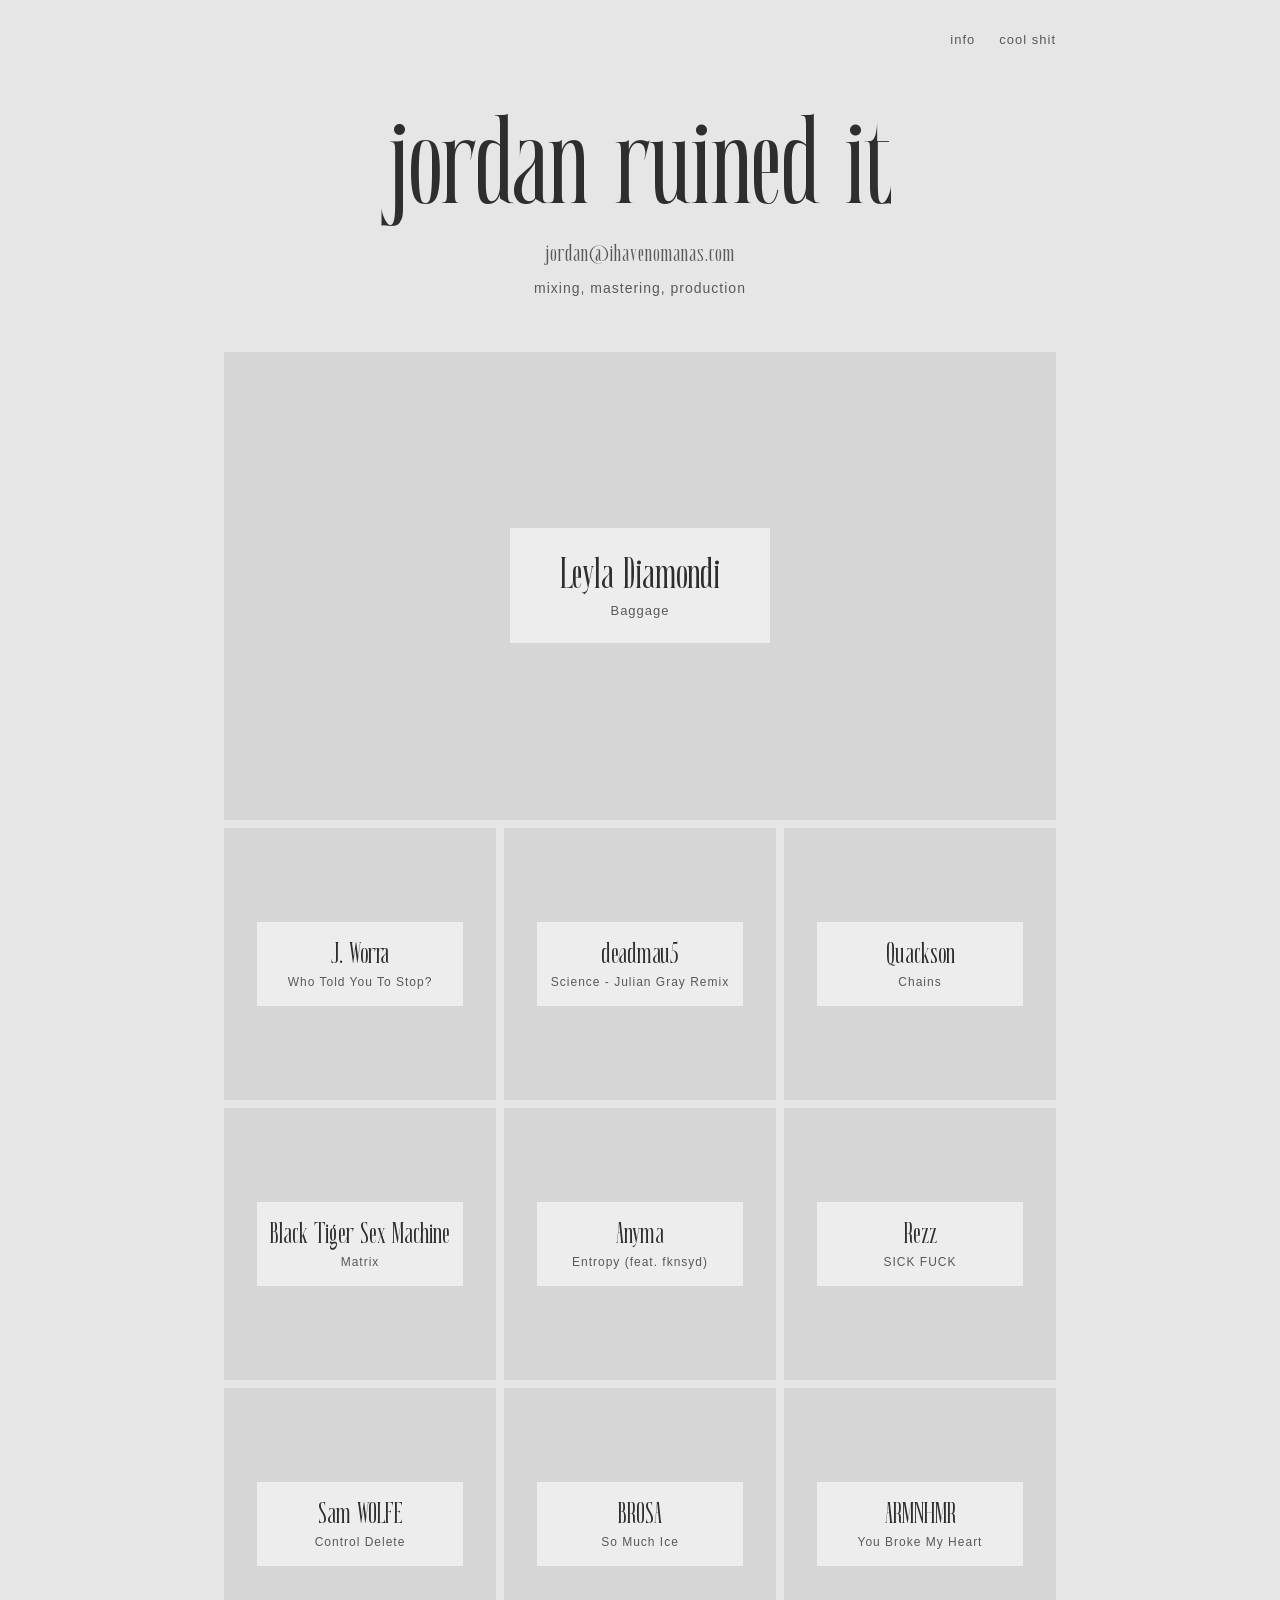
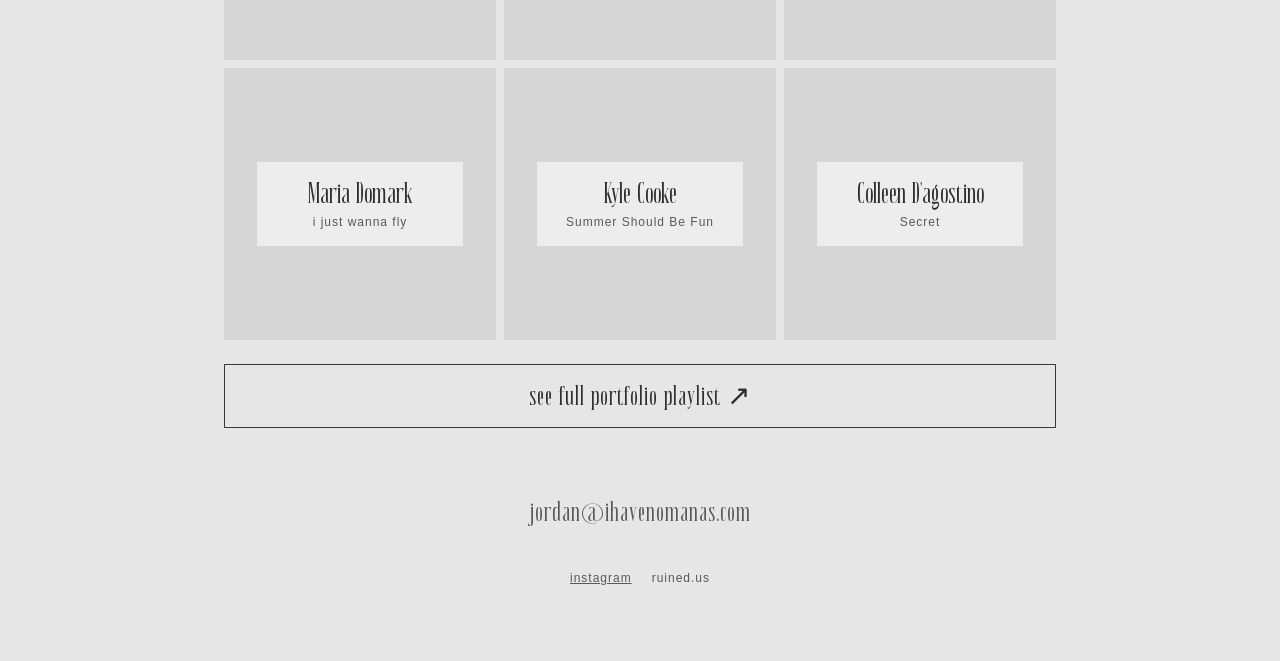
==== index.html @ 238e40a8 "Replace dark header buttons with a back link one level up /info and /cool-shit/ go back to the home " ====
<!doctype html>
<html lang="en">
<head>
  <meta charset="utf-8">
  <meta name="viewport" content="width=device-width, initial-scale=1">
  <title>jordan ruined it | Mixing, Mastering &amp; Production</title>
  <meta name="description" content="Mixing, mastering and production by Jordan.">
  <link rel="icon" href="/favicon.ico" sizes="48x48">
  <link rel="icon" href="/assets/icon.svg" type="image/svg+xml">
  <link rel="apple-touch-icon" href="/apple-touch-icon.png">
  <link rel="preload" href="/assets/RiverSHINE.ttf" as="font" type="font/ttf" crossorigin>
  <link rel="stylesheet" href="/assets/style.css?v=10">
  <noscript><style>#grid { display: none; }</style></noscript>
  <meta property="og:title" content="jordan ruined it">
  <meta property="og:description" content="Mixing, mastering &amp; production">
  <meta property="og:url" content="https://ruined.us/">
  <meta property="og:type" content="website">
</head>
<body>
  <nav class="wrap nav" aria-label="Main">
    <a href="/info">info</a>
    <a href="/cool-shit/">cool shit</a>
  </nav>

  <header class="wrap hero">
    <h1>jordan ruined it</h1>
    <a class="email" href="mailto:jordan@ihavenomanas.com">jordan@ihavenomanas.com</a>
    <p class="tagline">mixing, mastering, production</p>
  </header>

  <main class="wrap">
    <section id="work" aria-label="Selected work">
      <div class="grid" id="grid" aria-busy="true" aria-label="Loading selected work">
        <span class="tile tile--featured tile--skeleton" style="--i:0" aria-hidden="true"></span>
        <span class="tile tile--skeleton" style="--i:1" aria-hidden="true"></span>
        <span class="tile tile--skeleton" style="--i:2" aria-hidden="true"></span>
        <span class="tile tile--skeleton" style="--i:3" aria-hidden="true"></span>
        <span class="tile tile--skeleton" style="--i:4" aria-hidden="true"></span>
        <span class="tile tile--skeleton" style="--i:5" aria-hidden="true"></span>
        <span class="tile tile--skeleton" style="--i:6" aria-hidden="true"></span>
        <span class="tile tile--skeleton" style="--i:7" aria-hidden="true"></span>
        <span class="tile tile--skeleton" style="--i:8" aria-hidden="true"></span>
        <span class="tile tile--skeleton" style="--i:9" aria-hidden="true"></span>
        <span class="tile tile--skeleton" style="--i:10" aria-hidden="true"></span>
        <span class="tile tile--skeleton" style="--i:11" aria-hidden="true"></span>
        <span class="tile tile--skeleton" style="--i:12" aria-hidden="true"></span>
      </div>
      <a class="playlist" href="https://open.spotify.com/playlist/2USDDnrlxhw82ydTl5TfbN" target="_blank" rel="noopener">see full portfolio playlist ↗</a>
    </section>
  </main>

  <footer id="contact" class="wrap footer footer--info">
    <a class="email" href="mailto:jordan@ihavenomanas.com">jordan@ihavenomanas.com</a>
    <div class="small">
      <a href="https://www.instagram.com/jordan_ruined_it/" target="_blank" rel="noopener">instagram</a>
      <span>ruined.us</span>
    </div>
  </footer>

  <script src="/assets/site.js?v=10" defer></script>
</body>
</html>
---- assets/style.css ----
@font-face {
  font-family: 'RiverShine';
  src: url('RiverSHINE.ttf') format('truetype');
  font-display: swap;
}

:root {
  --bg: #E6E6E6;
  --panel: #DCDCDC;
  --surface: #EDEDED;
  --tile: #D6D6D6;
  --ink: #2E2E2E;
  --ink-soft: #4A4A4A;
  --muted: #595959;
  --solid: #3A3A3A;
  --hover: #CFCFCF;
  --mark: #CBCBCB;
  --rule: #C2C2C2;
  --rule-soft: #C9C9C9;
  --display: 'RiverShine', 'Instrument Serif', Georgia, serif;
  --sans: Arial, Helvetica, sans-serif;
}

* { box-sizing: border-box; }
html { scroll-behavior: smooth; }

body {
  margin: 0;
  background: var(--bg);
  color: var(--ink);
  font-family: var(--sans);
  letter-spacing: 1px;
  display: flex;
  flex-direction: column;
  align-items: center;
}

a { color: var(--ink); }

.wrap { width: 100%; max-width: 880px; padding: 0 24px; }

/* nav */
.nav { display: flex; justify-content: flex-end; gap: 24px; padding-top: 20px; font-size: 13px; }
.nav a { color: var(--muted); text-decoration: none; padding: 12px 0; }
.nav .back { margin-right: auto; }
.nav a[aria-current="page"], .nav a:hover { color: var(--ink); }

/* hero */
.hero { display: flex; flex-direction: column; align-items: center; gap: 14px; text-align: center; padding-top: 48px; padding-bottom: 56px; }
.hero h1 { margin: 0; font-family: var(--display); font-weight: 400; font-size: clamp(72px, 10vw, 136px); line-height: 0.95; letter-spacing: 0; }
.email { font-family: var(--display); font-size: 24px; color: var(--muted); text-decoration: none; }
.email:hover { color: var(--ink); }
.tagline { margin: 0; font-size: 14px; color: var(--muted); }
.buttons { display: flex; flex-wrap: wrap; justify-content: center; gap: 10px; margin-top: 18px; }

.btn {
  display: inline-flex; align-items: center; min-height: 48px; padding: 0 22px;
  font-family: var(--display); font-size: 30px; letter-spacing: 1px; text-decoration: none;
  background: var(--solid); color: var(--bg); border: 1px solid var(--solid);
  transition: background .2s ease, color .2s ease;
}
.btn--ghost { background: transparent; color: var(--ink); }
.btn:hover { background: var(--hover); color: var(--ink); }

/* work grid */
.grid { display: grid; grid-template-columns: repeat(auto-fill, minmax(240px, 1fr)); gap: 8px; }
.tile {
  position: relative; display: flex; align-items: center; justify-content: center;
  aspect-ratio: 1; background: var(--tile); text-decoration: none; overflow: hidden;
}
.tile--featured { grid-column: 1 / -1; aspect-ratio: 16 / 9; }
/* one column (phones): the featured tile is square like the rest */
@media (max-width: 535px) {
  .tile--featured { aspect-ratio: 1; }
}
.tile img {
  position: absolute; inset: 0; width: 100%; height: 100%; object-fit: cover;
  filter: grayscale(1); opacity: .55; transition: filter .3s ease, opacity .3s ease;
}
.tile:hover img, .tile:focus-visible img { filter: none; opacity: 1; }
.label {
  position: relative; z-index: 1;
  display: flex; flex-direction: column; align-items: center; justify-content: center; gap: 6px;
  width: 76%; padding: 18px 12px; background: var(--surface); color: var(--ink);
  font-family: var(--display); font-size: 30px; line-height: 1; text-align: center; letter-spacing: 0;
  transition: background .2s ease, color .2s ease;
}
.tile--featured .label { width: auto; min-width: 260px; padding: 26px 32px; font-size: 44px; }
.label small { font-family: var(--sans); font-size: 12px; color: var(--muted); letter-spacing: 1px; }
.tile--featured .label small { font-size: 13px; }
.tile:hover .label, .tile:focus-visible .label { background: var(--solid); color: var(--bg); }
.tile:hover .label small, .tile:focus-visible .label small { color: var(--bg); }

/* loading state: grey squares with a light band sliding across, until the
   playlist (and then each cover) arrives */
.tile--skeleton, .tile.is-pending { background: #C6C6C6; }
.tile--skeleton::after, .tile.is-pending::after {
  content: ''; position: absolute; inset: 0; z-index: 2; pointer-events: none;
  left: -50%; right: -50%;
  background: linear-gradient(100deg, rgba(240,240,240,0) 5%, rgba(240,240,240,.85) 50%, rgba(240,240,240,0) 95%);
  transform: translateX(-100%);
  animation: shimmer 1.6s ease-in-out infinite;
  animation-delay: calc(var(--i, 0) * 90ms);
}
@keyframes shimmer { to { transform: translateX(100%); } }
.tile.is-pending .label { visibility: hidden; }
.tile img { opacity: 0; }
.tile img.is-loaded { opacity: .55; }
.tile:hover img.is-loaded, .tile:focus-visible img.is-loaded { opacity: 1; }
.tile--in { animation: tile-in .35s ease both; animation-delay: calc(var(--i, 0) * 30ms); }
@keyframes tile-in { from { opacity: 0; } to { opacity: 1; } }

.playlist {
  display: flex; align-items: center; justify-content: center; min-height: 64px; margin-top: 24px;
  border: 1px solid var(--solid); font-family: var(--display); font-size: 28px; letter-spacing: 1px; text-decoration: none;
  transition: background .2s ease, color .2s ease;
}
.playlist:hover { background: var(--solid); color: var(--bg); }

/* downloads (cool shit) */
.grid--3 { grid-template-columns: repeat(3, minmax(0, 1fr)); }
.tile--wide { grid-column: 1 / -1; aspect-ratio: 1486 / 1042; }
.tile--static img, .tile--static:hover img, .tile--static:focus-visible img { filter: none; opacity: 1; }
@media (max-width: 640px) {
  .grid--3 { grid-template-columns: minmax(0, 1fr); }
}
.shot { display: block; width: 100%; height: auto; }
.btn--disabled { background: transparent; color: var(--muted); border-color: var(--rule); cursor: default; }
.btn--disabled:hover { background: transparent; color: var(--muted); }

/* footer */
.footer { display: flex; flex-direction: column; align-items: center; gap: 14px; text-align: center; padding-top: 96px; padding-bottom: 64px; }
.footer .big { margin: 0; font-family: var(--display); font-size: 56px; line-height: 1; letter-spacing: 0; }
.footer .small { display: flex; gap: 20px; font-size: 12px; color: var(--muted); margin-top: 18px; }
.footer .small a, .footer .small span { color: var(--muted); padding: 12px 0; }
.footer--info { padding-top: 72px; }
.footer--info .email { font-size: 28px; }

/* info */
.stack { display: flex; flex-direction: column; gap: 16px; }
.photo {
  width: 100%; aspect-ratio: 1120 / 436; background: var(--rule-soft) url('studio.jpg') center / cover no-repeat;
  filter: grayscale(1); opacity: .85;
}
.panel { background: var(--panel); padding: clamp(28px, 6vw, 56px); display: flex; flex-direction: column; gap: 28px; }
.panel h2 {
  margin: 0; padding-bottom: 18px; border-bottom: 1px solid var(--rule);
  font-family: var(--display); font-weight: 400; font-size: 48px; line-height: 1; text-align: center; letter-spacing: 0;
}
.about { margin: 0 auto; max-width: 600px; font-size: 16px; line-height: 1.8; color: var(--ink-soft); text-align: center; }
.subsection { display: flex; flex-direction: column; align-items: center; gap: 14px; padding-top: 24px; border-top: 1px solid var(--rule); }
.sublabel { margin: 0; font-family: var(--sans); font-weight: 400; font-size: 12px; letter-spacing: 2px; color: var(--muted); }
.service-chips { margin: 0; padding: 0; list-style: none; display: flex; flex-wrap: wrap; justify-content: center; gap: 8px; }
.service-chips li { padding: 8px 14px; background: var(--surface); font-size: 13px; }
.note { margin: 0; font-size: 12px; color: var(--muted); text-align: center; }
.chips { display: flex; flex-wrap: wrap; justify-content: center; gap: 10px; }
.chips span { padding: 8px 14px; background: var(--surface); font-size: 13px; }
.steps { margin: 0; padding: 0; list-style: none; display: flex; flex-direction: column; font-size: 14px; line-height: 1.6; color: var(--ink-soft); counter-reset: step; }
.steps li { display: flex; gap: 18px; padding: 14px 0; border-bottom: 1px solid var(--rule-soft); counter-increment: step; }
.steps li:last-child { border-bottom: 0; }
.steps li::before { content: counter(step); font-family: var(--display); font-size: 22px; line-height: 1.1; color: var(--ink); min-width: 22px; }
.steps mark { background: var(--mark); color: var(--ink); }
.aside { padding: 18px 20px; background: var(--surface); font-size: 13px; line-height: 1.6; color: var(--ink-soft); }
.aside strong { color: var(--ink); }
.artists { margin: 0; font-size: 13px; line-height: 1.9; color: var(--ink-soft); text-align: justify; }

:focus-visible { outline: 2px solid var(--solid); outline-offset: 2px; }

@media (prefers-reduced-motion: reduce) {
  html { scroll-behavior: auto; }
  * { transition: none !important; animation: none !important; }
}
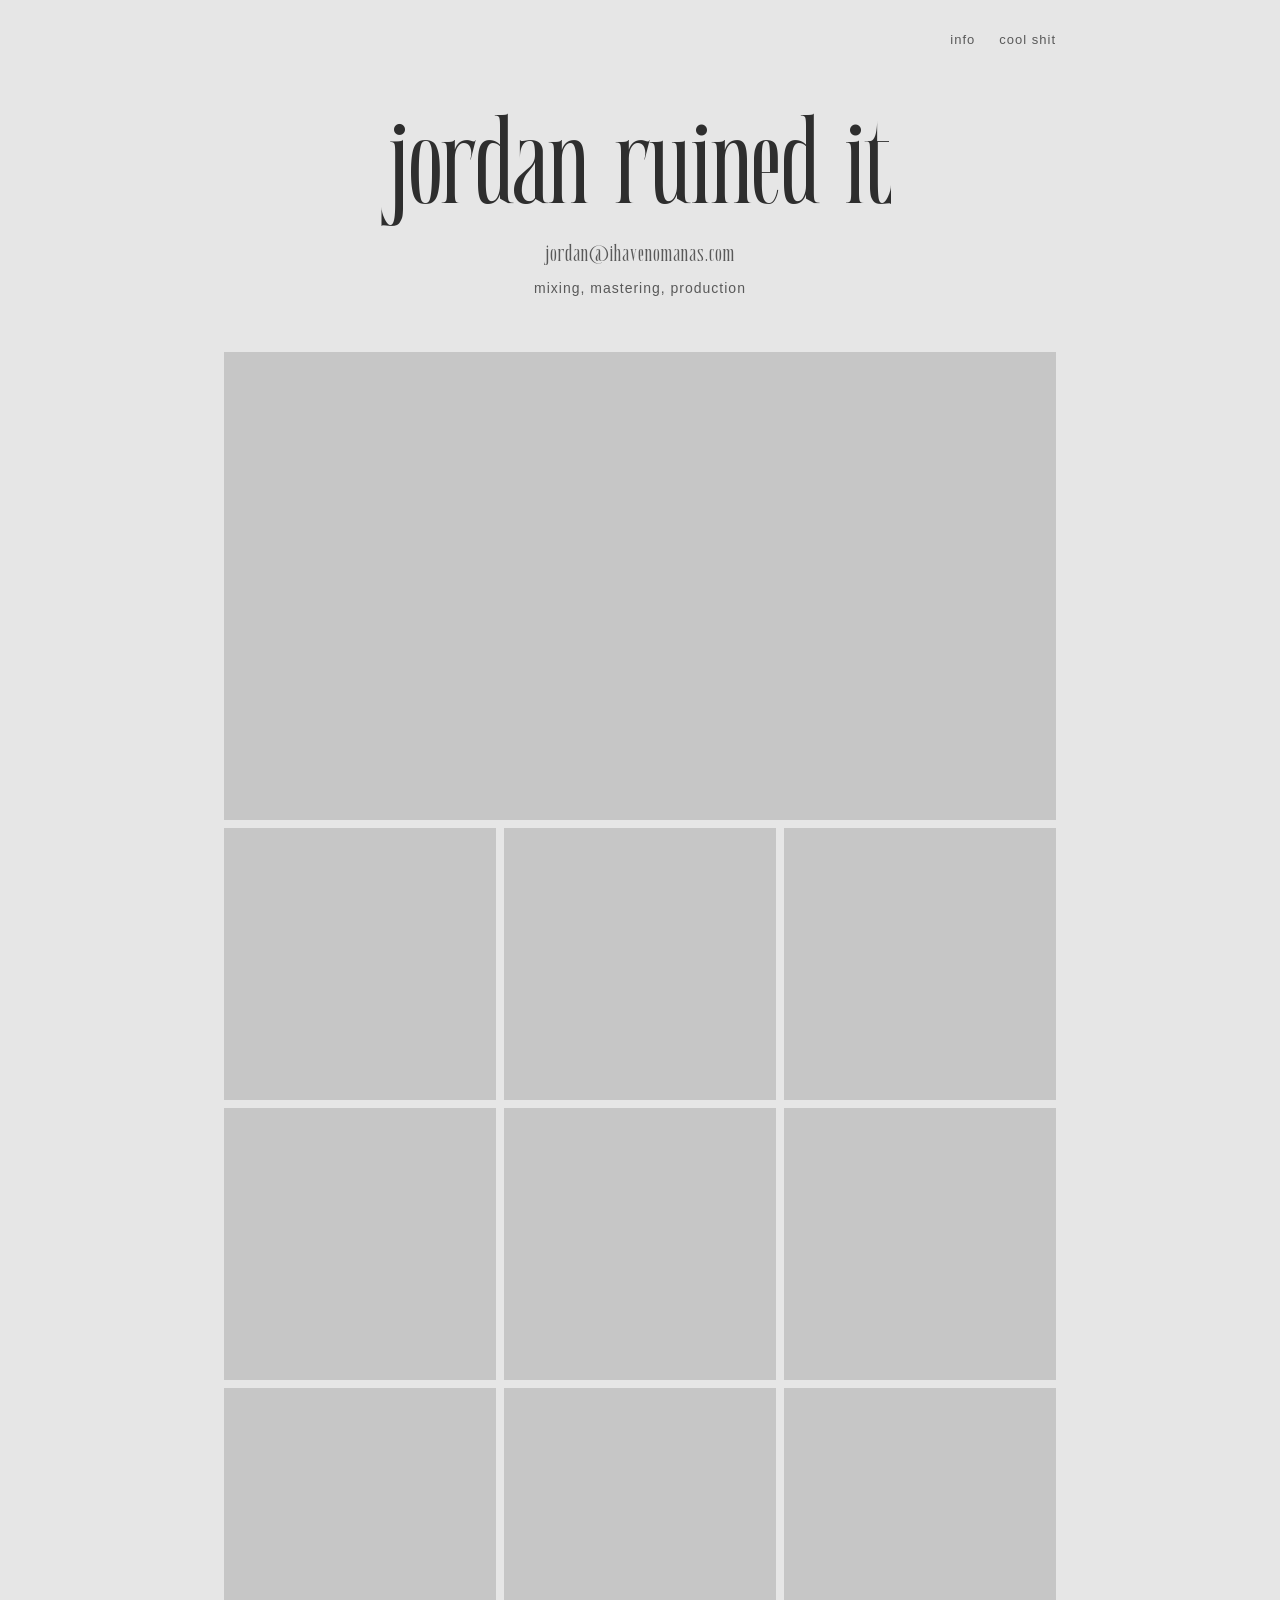
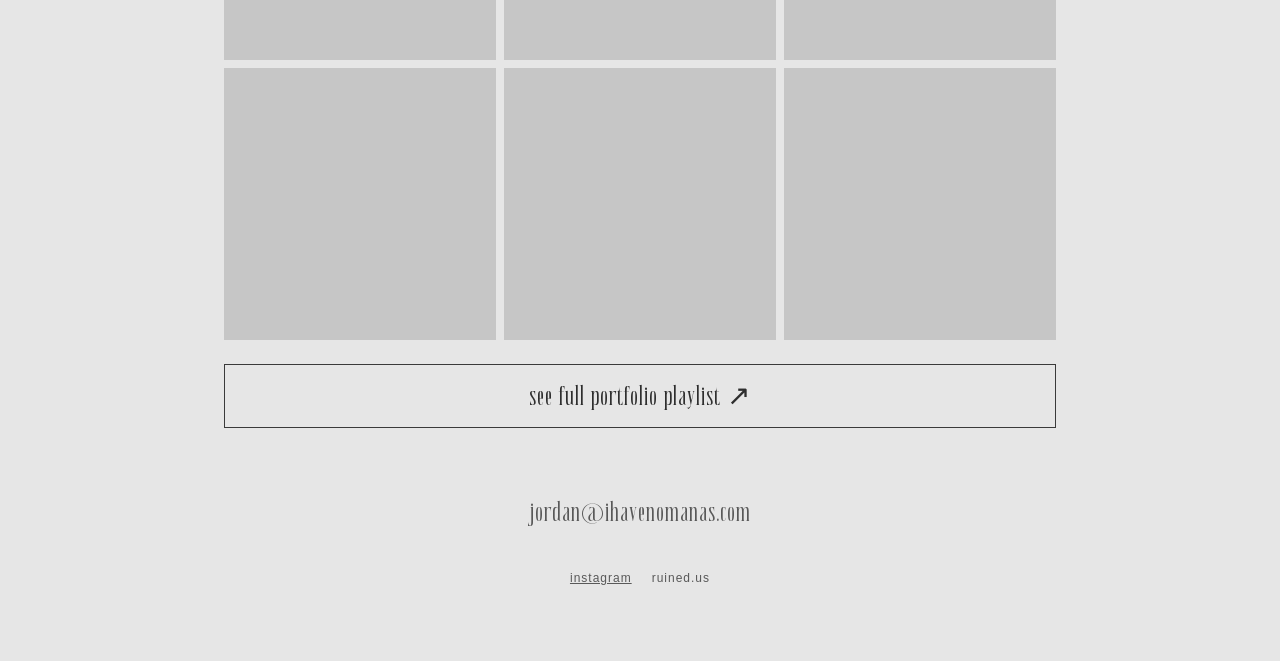
==== commit d312e44f: "Playlist: faster home grid, never show the old baked list - /api/playlist?scope=grid fetches only th" ====
--- a/index.html
+++ b/index.html
@@ -9,7 +9,7 @@
   <link rel="icon" href="/assets/icon.svg" type="image/svg+xml">
   <link rel="apple-touch-icon" href="/apple-touch-icon.png">
   <link rel="preload" href="/assets/RiverSHINE.ttf" as="font" type="font/ttf" crossorigin>
-  <link rel="stylesheet" href="/assets/style.css?v=10">
+  <link rel="stylesheet" href="/assets/style.css?v=12">
   <noscript><style>#grid { display: none; }</style></noscript>
   <meta property="og:title" content="jordan ruined it">
   <meta property="og:description" content="Mixing, mastering &amp; production">
@@ -57,6 +57,6 @@
     </div>
   </footer>
 
-  <script src="/assets/site.js?v=10" defer></script>
+  <script src="/assets/site.js?v=12" defer></script>
 </body>
 </html>
--- a/assets/style.css
+++ b/assets/style.css
@@ -124,6 +124,9 @@
 @media (max-width: 640px) {
   .grid--3 { grid-template-columns: minmax(0, 1fr); }
 }
+.features { margin: 0 auto; padding: 0; max-width: 600px; list-style: none; display: flex; flex-direction: column; gap: 10px; font-size: 15px; line-height: 1.7; color: var(--ink-soft); }
+.features li { display: flex; gap: 12px; }
+.features li::before { content: '–'; color: var(--ink); }
 .shot { display: block; width: 100%; height: auto; }
 .btn--disabled { background: transparent; color: var(--muted); border-color: var(--rule); cursor: default; }
 .btn--disabled:hover { background: transparent; color: var(--muted); }
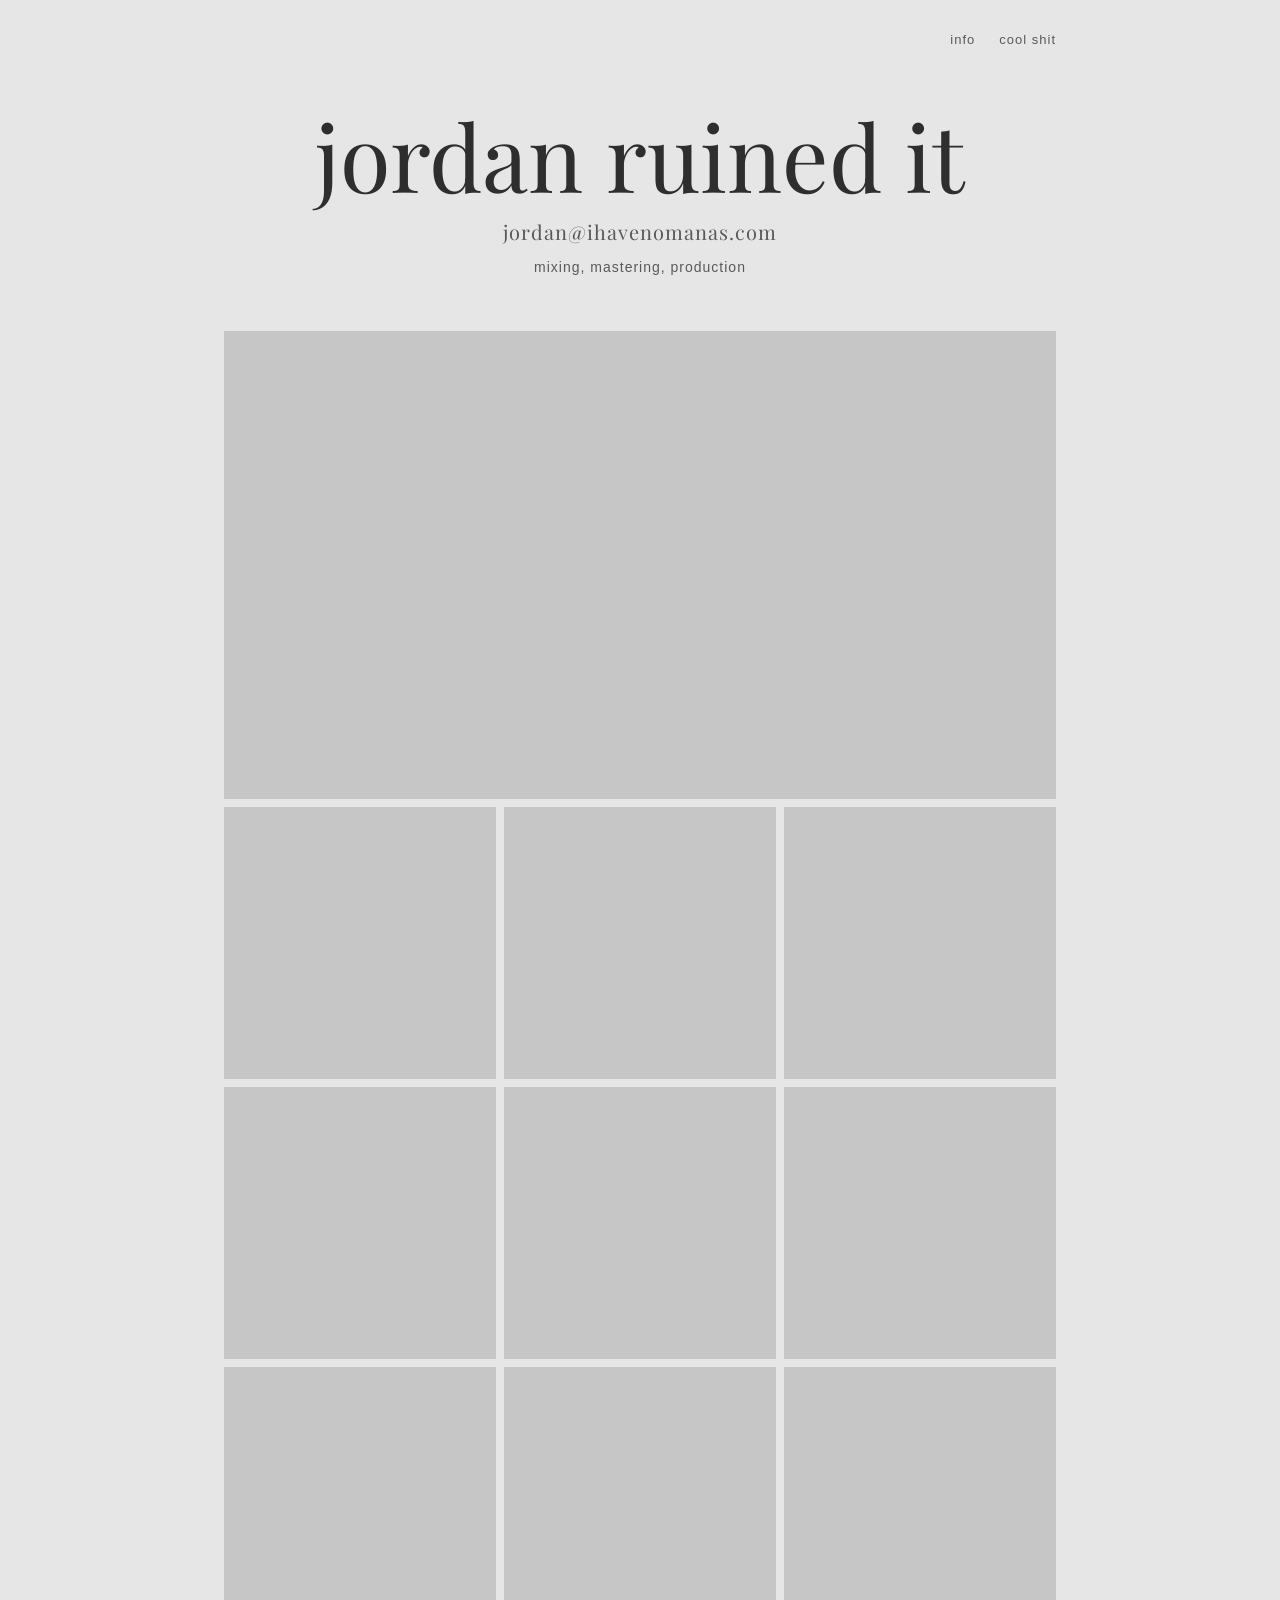
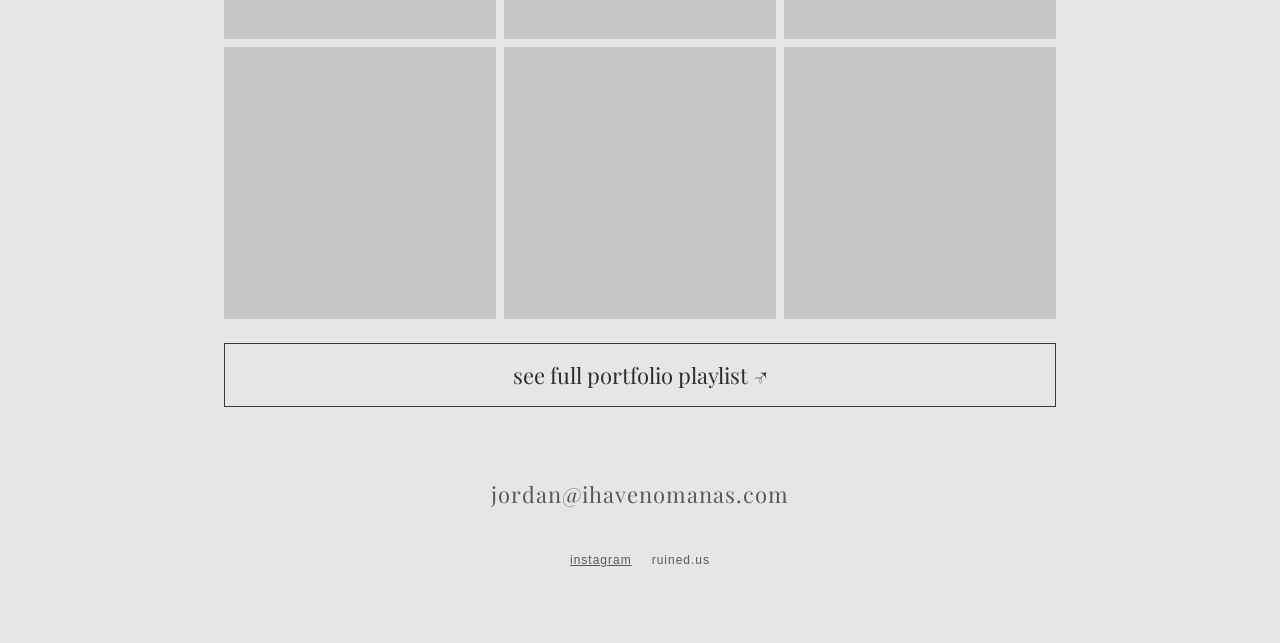
==== commit 87ebe012: "Swap the display font from RiverShine to Playfair Display Loaded from Google Fonts; RiverSHINE.ttf r" ====
--- a/index.html
+++ b/index.html
@@ -8,8 +8,10 @@
   <link rel="icon" href="/favicon.ico" sizes="48x48">
   <link rel="icon" href="/assets/icon.svg" type="image/svg+xml">
   <link rel="apple-touch-icon" href="/apple-touch-icon.png">
-  <link rel="preload" href="/assets/RiverSHINE.ttf" as="font" type="font/ttf" crossorigin>
-  <link rel="stylesheet" href="/assets/style.css?v=12">
+  <link rel="preconnect" href="https://fonts.googleapis.com">
+  <link rel="preconnect" href="https://fonts.gstatic.com" crossorigin>
+  <link rel="stylesheet" href="https://fonts.googleapis.com/css2?family=Playfair+Display:wght@400&amp;display=swap">
+  <link rel="stylesheet" href="/assets/style.css?v=17">
   <noscript><style>#grid { display: none; }</style></noscript>
   <meta property="og:title" content="jordan ruined it">
   <meta property="og:description" content="Mixing, mastering &amp; production">
@@ -57,6 +59,6 @@
     </div>
   </footer>
 
-  <script src="/assets/site.js?v=12" defer></script>
+  <script src="/assets/site.js?v=17" defer></script>
 </body>
 </html>
--- a/assets/style.css
+++ b/assets/style.css
@@ -1,9 +1,3 @@
-@font-face {
-  font-family: 'RiverShine';
-  src: url('RiverSHINE.ttf') format('truetype');
-  font-display: swap;
-}
-
 :root {
   --bg: #E6E6E6;
   --panel: #DCDCDC;
@@ -17,7 +11,7 @@
   --mark: #CBCBCB;
   --rule: #C2C2C2;
   --rule-soft: #C9C9C9;
-  --display: 'RiverShine', 'Instrument Serif', Georgia, serif;
+  --display: 'Playfair Display', Georgia, 'Times New Roman', serif;
   --sans: Arial, Helvetica, sans-serif;
 }
 
@@ -47,15 +41,15 @@
 
 /* hero */
 .hero { display: flex; flex-direction: column; align-items: center; gap: 14px; text-align: center; padding-top: 48px; padding-bottom: 56px; }
-.hero h1 { margin: 0; font-family: var(--display); font-weight: 400; font-size: clamp(72px, 10vw, 136px); line-height: 0.95; letter-spacing: 0; }
-.email { font-family: var(--display); font-size: 24px; color: var(--muted); text-decoration: none; }
+.hero h1 { margin: 0; font-family: var(--display); font-weight: 400; font-size: clamp(44px, 8vw, 92px); line-height: 1.05; letter-spacing: 0; }
+.email { font-family: var(--display); font-size: 20px; color: var(--muted); text-decoration: none; }
 .email:hover { color: var(--ink); }
 .tagline { margin: 0; font-size: 14px; color: var(--muted); }
 .buttons { display: flex; flex-wrap: wrap; justify-content: center; gap: 10px; margin-top: 18px; }
 
 .btn {
   display: inline-flex; align-items: center; min-height: 48px; padding: 0 22px;
-  font-family: var(--display); font-size: 30px; letter-spacing: 1px; text-decoration: none;
+  font-family: var(--display); font-size: 22px; letter-spacing: 0; text-decoration: none;
   background: var(--solid); color: var(--bg); border: 1px solid var(--solid);
   transition: background .2s ease, color .2s ease;
 }
@@ -82,10 +76,10 @@
   position: relative; z-index: 1;
   display: flex; flex-direction: column; align-items: center; justify-content: center; gap: 6px;
   width: 76%; padding: 18px 12px; background: var(--surface); color: var(--ink);
-  font-family: var(--display); font-size: 30px; line-height: 1; text-align: center; letter-spacing: 0;
+  font-family: var(--display); font-size: 22px; line-height: 1.15; text-align: center; letter-spacing: 0;
   transition: background .2s ease, color .2s ease;
 }
-.tile--featured .label { width: auto; min-width: 260px; padding: 26px 32px; font-size: 44px; }
+.tile--featured .label { width: auto; min-width: 260px; padding: 24px 32px; font-size: 32px; }
 .label small { font-family: var(--sans); font-size: 12px; color: var(--muted); letter-spacing: 1px; }
 .tile--featured .label small { font-size: 13px; }
 .tile:hover .label, .tile:focus-visible .label { background: var(--solid); color: var(--bg); }
@@ -112,15 +106,15 @@
 
 .playlist {
   display: flex; align-items: center; justify-content: center; min-height: 64px; margin-top: 24px;
-  border: 1px solid var(--solid); font-family: var(--display); font-size: 28px; letter-spacing: 1px; text-decoration: none;
+  border: 1px solid var(--solid); font-family: var(--display); font-size: 22px; letter-spacing: 0; text-decoration: none;
   transition: background .2s ease, color .2s ease;
 }
 .playlist:hover { background: var(--solid); color: var(--bg); }
 
 /* downloads (cool shit) */
 .grid--3 { grid-template-columns: repeat(3, minmax(0, 1fr)); }
-.tile--wide { grid-column: 1 / -1; aspect-ratio: 1486 / 1042; }
-.tile--static img, .tile--static:hover img, .tile--static:focus-visible img { filter: none; opacity: 1; }
+.tile--wide { grid-column: 1 / -1; aspect-ratio: 1420 / 1066; }
+.tile--static img { opacity: .55; }   /* same faded grey as the work grid; colour comes back on hover */
 @media (max-width: 640px) {
   .grid--3 { grid-template-columns: minmax(0, 1fr); }
 }
@@ -133,11 +127,11 @@
 
 /* footer */
 .footer { display: flex; flex-direction: column; align-items: center; gap: 14px; text-align: center; padding-top: 96px; padding-bottom: 64px; }
-.footer .big { margin: 0; font-family: var(--display); font-size: 56px; line-height: 1; letter-spacing: 0; }
+.footer .big { margin: 0; font-family: var(--display); font-size: 44px; line-height: 1; letter-spacing: 0; }
 .footer .small { display: flex; gap: 20px; font-size: 12px; color: var(--muted); margin-top: 18px; }
 .footer .small a, .footer .small span { color: var(--muted); padding: 12px 0; }
 .footer--info { padding-top: 72px; }
-.footer--info .email { font-size: 28px; }
+.footer--info .email { font-size: 22px; }
 
 /* info */
 .stack { display: flex; flex-direction: column; gap: 16px; }
@@ -148,7 +142,7 @@
 .panel { background: var(--panel); padding: clamp(28px, 6vw, 56px); display: flex; flex-direction: column; gap: 28px; }
 .panel h2 {
   margin: 0; padding-bottom: 18px; border-bottom: 1px solid var(--rule);
-  font-family: var(--display); font-weight: 400; font-size: 48px; line-height: 1; text-align: center; letter-spacing: 0;
+  font-family: var(--display); font-weight: 400; font-size: 36px; line-height: 1.1; text-align: center; letter-spacing: 0;
 }
 .about { margin: 0 auto; max-width: 600px; font-size: 16px; line-height: 1.8; color: var(--ink-soft); text-align: center; }
 .subsection { display: flex; flex-direction: column; align-items: center; gap: 14px; padding-top: 24px; border-top: 1px solid var(--rule); }
@@ -161,7 +155,7 @@
 .steps { margin: 0; padding: 0; list-style: none; display: flex; flex-direction: column; font-size: 14px; line-height: 1.6; color: var(--ink-soft); counter-reset: step; }
 .steps li { display: flex; gap: 18px; padding: 14px 0; border-bottom: 1px solid var(--rule-soft); counter-increment: step; }
 .steps li:last-child { border-bottom: 0; }
-.steps li::before { content: counter(step); font-family: var(--display); font-size: 22px; line-height: 1.1; color: var(--ink); min-width: 22px; }
+.steps li::before { content: counter(step); font-family: var(--display); font-size: 18px; line-height: 1.3; color: var(--ink); min-width: 18px; }
 .steps mark { background: var(--mark); color: var(--ink); }
 .aside { padding: 18px 20px; background: var(--surface); font-size: 13px; line-height: 1.6; color: var(--ink-soft); }
 .aside strong { color: var(--ink); }
